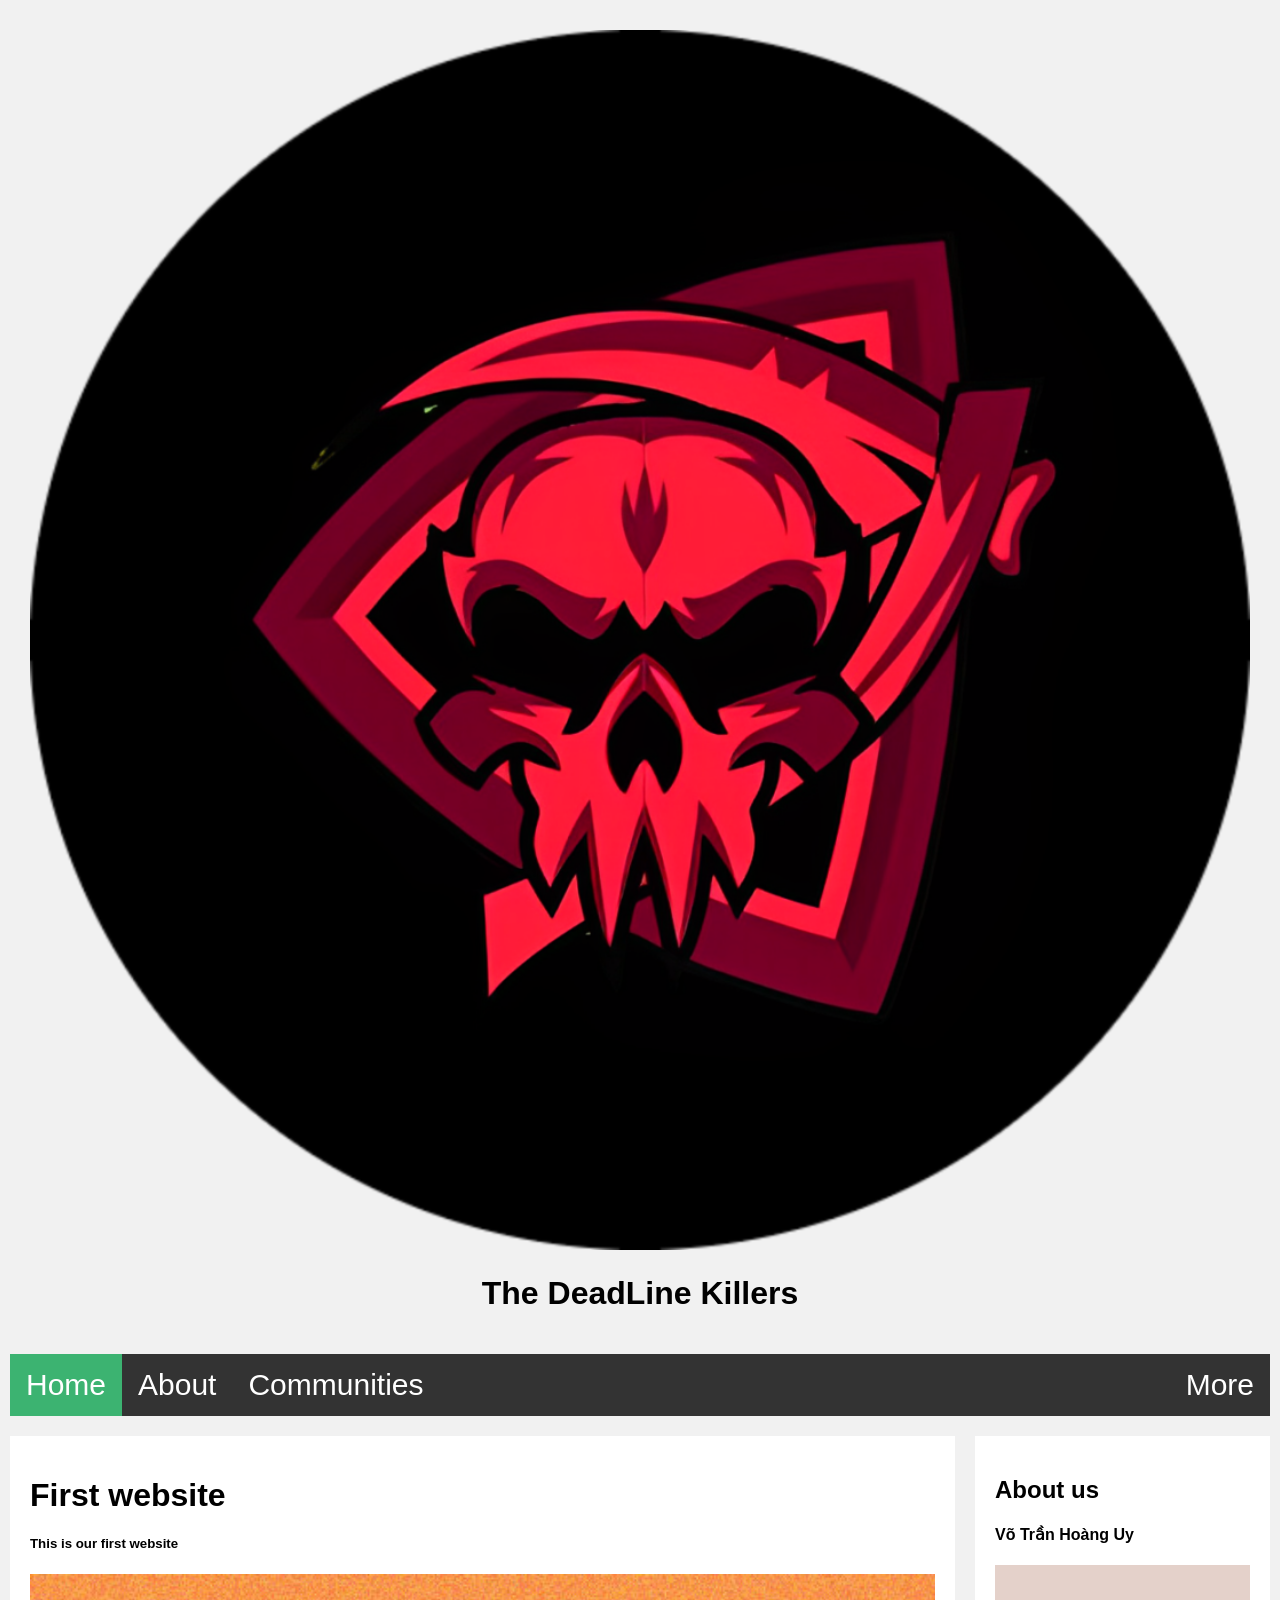
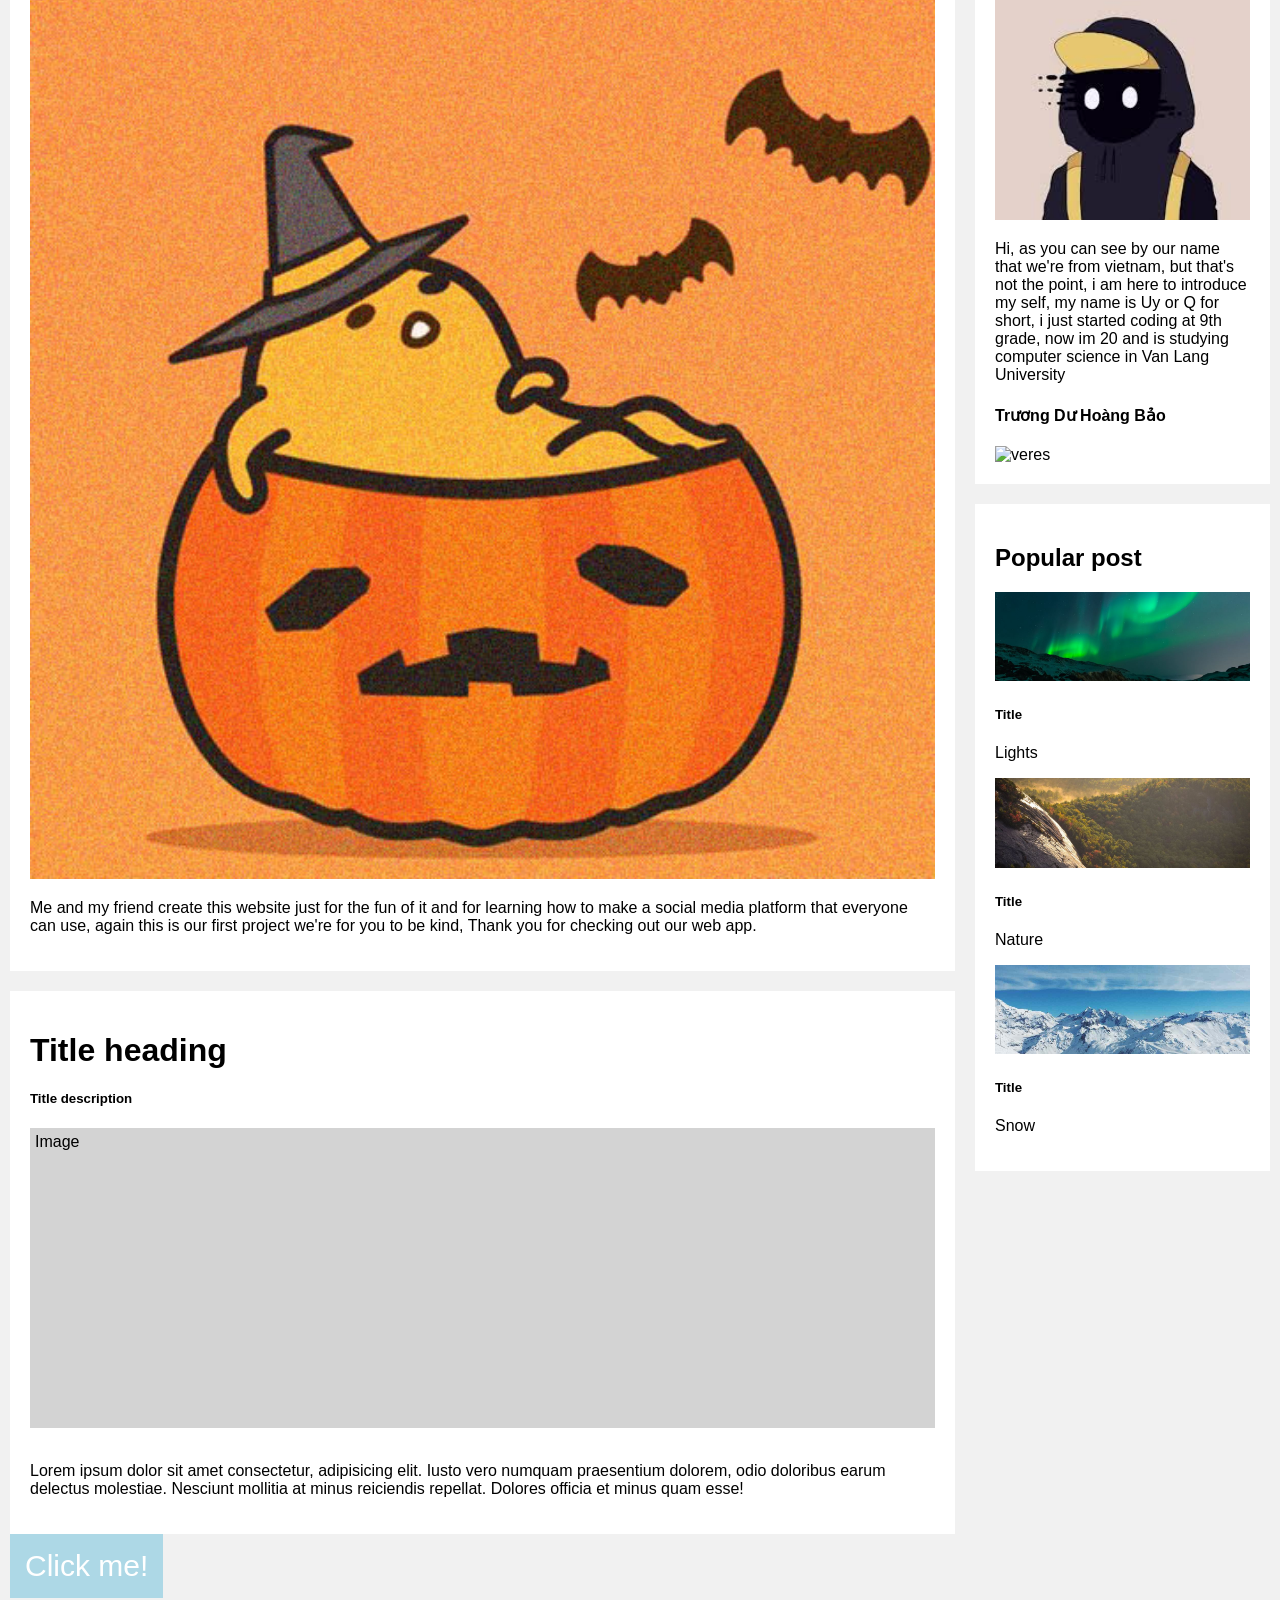
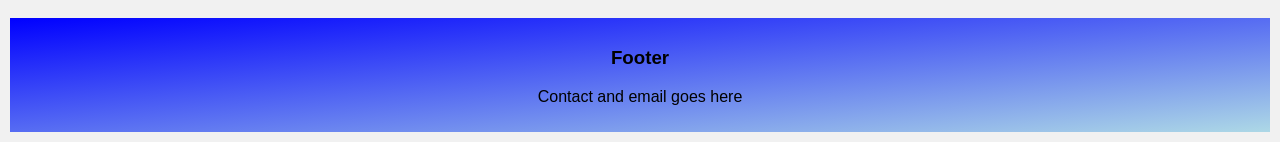
==== index.html @ 059c2427 "Update index.html" ====
<!DOCTYPE html>
<html lang="en">
  <head>
    <meta charset="UTF-8" />
    <meta name="viewport" content="width=device-width, initial-scale=1.0" />
    <title>Document</title>
    <link rel="icon" href="image/skull-hd.png" type="image/x-icon" />
    <link rel="stylesheet" href="style.css" />
  </head>
  <body>
    <script src="script.js"></script>
    <!--Header-->
    <div class="header">
      <img src="image/skull-hd.png" alt="" class="logo" />
      <h1 class="head-p">The DeadLine Killers</h1>
    </div>
    <div class="rick" id="roll">
      <video controls autoplay muted width="100%">
        <source
          src="video/x2mate.com-Rick Astley - Never Gonna Give You Up (Official Music Video).mp4"
          type="video/mp4"
        />
      </video>
    </div>

    <!--Navbar-->
    <ul>
      <li class="active"><a href="#">Home</a></li>
      <li><a href="about.html">About</a></li>
      <li href="#" class="right">More</li>
      <li class="dropdown">
        <a href="javascript:void(0)" class="dropbtn">Communities</a>
        <div class="drop-content">
          <a href="#">Group 1</a>
          <a href="#">Group 2</a>
          <a href="#">Group 3</a>
        </div>
      </li>
    </ul>
    <div class="row">
      <div class="column-main">
        <div class="card">
          <h1>First website</h1>
          <h5>This is our first website</h5>
          <img src="image/halloween-sanrio-pfp-4.jpg" alt="halloween" />
          <br />
          <p>
            Me and my friend create this website just for the fun of it and for
            learning how to make a social media platform that everyone can use,
            again this is our first project we're for you to be kind, Thank you
            for checking out our web app.
          </p>
        </div>
        <div class="card">
          <h1>Title heading</h1>
          <h5>Title description</h5>
          <div class="fakeimg" style="height: 300px">Image</div>
          <br />
          <p>
            Lorem ipsum dolor sit amet consectetur, adipisicing elit. Iusto vero
            numquam praesentium dolorem, odio doloribus earum delectus
            molestiae. Nesciunt mollitia at minus reiciendis repellat. Dolores
            officia et minus quam esse!
          </p>
        </div>
      </div>
      <div class="column">
        <div class="card">
          <h2>About us</h2>
          <h4>Võ Trần Hoàng Uy</h4>
          <img src="image/hat.jpg" alt="hat" />
          <br />
          <p>
            Hi, as you can see by our name that we're from vietnam, but that's
            not the point, i am here to introduce my self, my name is Uy or Q
            for short, i just started coding at 9th grade, now im 20 and is
            studying computer science in Van Lang University
          </p>
          <h4>Trương Dư Hoàng Bảo</h4>
          <img src="image/veres.jpg" alt="veres" />
        </div>
        <div class="card">
          <h2>Popular post</h2>
          <img src="image/img_lights_wide.jpg" alt="lights" /><br />
          <h5>Title</h5>
          <p>Lights</p>
          <img src="image/img_nature_wide.jpg" alt="nature" /><br />
          <h5>Title</h5>
          <p>Nature</p>
          <img src="image/img_snow_wide.jpg" alt="snow" /><br />
          <h5>Title</h5>
          <p>Snow</p>
        </div>
      </div>
    </div>
    <button onclick="myFunction()">Click me!</button>
    <div class="footer">
      <h3>Footer</h3>
      <p>Contact and email goes here</p>
    </div>
  </body>
</html>
---- style.css ----
*{
  box-sizing: border-box;
}
.header{
  background-color: #f1f1f1;
  text-align: center;
  padding: 20px;
}
body{
  font-family: Arial, sans-serif;
  margin: 0;
  padding: 10px;
  background-color: #f1f1f1;
}
ul{
  margin: 0;
  padding: 0;
  list-style-type: none;
  background-color: #333;
  width: 100% ;
  overflow: hidden;
}
li{
  float: left;
}
li:hover{
  transition: 0.5s;
  background-color: lightgray;
}
.active{
  background-color: mediumseagreen;
}
.active:hover{
  transition: 0.5s;
  background-color: mediumaquamarine;
}
li a{
  text-decoration: none;
  color: white;
  font-size: 30px;
  padding: 14px 16px;
}
li a, .dropbtn {
  display: inline-block;
  color: white;
  text-align: center;
  padding: 14px 16px;
  text-decoration: none;
}
li.dropdown{
  display: inline-block;
}
.drop-content{
  display: none;
  position: absolute;
  background-color: #f9f9f9;
  min-width: 200px;
  box-shadow: 1px 8px 16px 0px rgba(0,0,0,0.2);
  z-index: 1;
}
.dropdown:hover .drop-content{
  display: block;
}
.drop-content a{
  color: black;
  padding: 12px 16px;
  text-align: left;
  text-decoration: none;
  display: block;
}
.drop-content a:hover{
  background-color: lightgray;
}
.right{
  float: right;
  text-decoration: none;
  color: white;
  font-size: 30px;
  padding: 14px 16px;
}
.column-main{
  float: left;
  width: 75%;
}
.column{
  float: right;
  width: 25%;
  padding-left: 20px;
  background-color: #f1f1f1;
}
.row::after{
  content: "";
  display: table;
  clear: both;
}
.card{
  background-color: white;
  padding: 20px;
  margin-top: 20px;
}
.fakeimg{
 background-color: lightgray;
 padding: 5px;
 overflow: hidden;
}
@media screen and (max-width:800px) {
  .column-main, .column {
    width: 100%;
    padding: 0;
  }
}
.footer{
  text-align: center;
  background-image: linear-gradient(to bottom right, blue, lightblue);
  padding: 10px;
  margin-top: 20px;
}
img{
  width: 100%;
  height: auto;
}
.rick{
  display: none;
  z-index: 3;
}
.show{
  display: block;
}
button{
  color:  white;
  padding: 15px;
  font-size: 30px;
  border: none;
  background-color: lightblue;
  cursor: default;
}
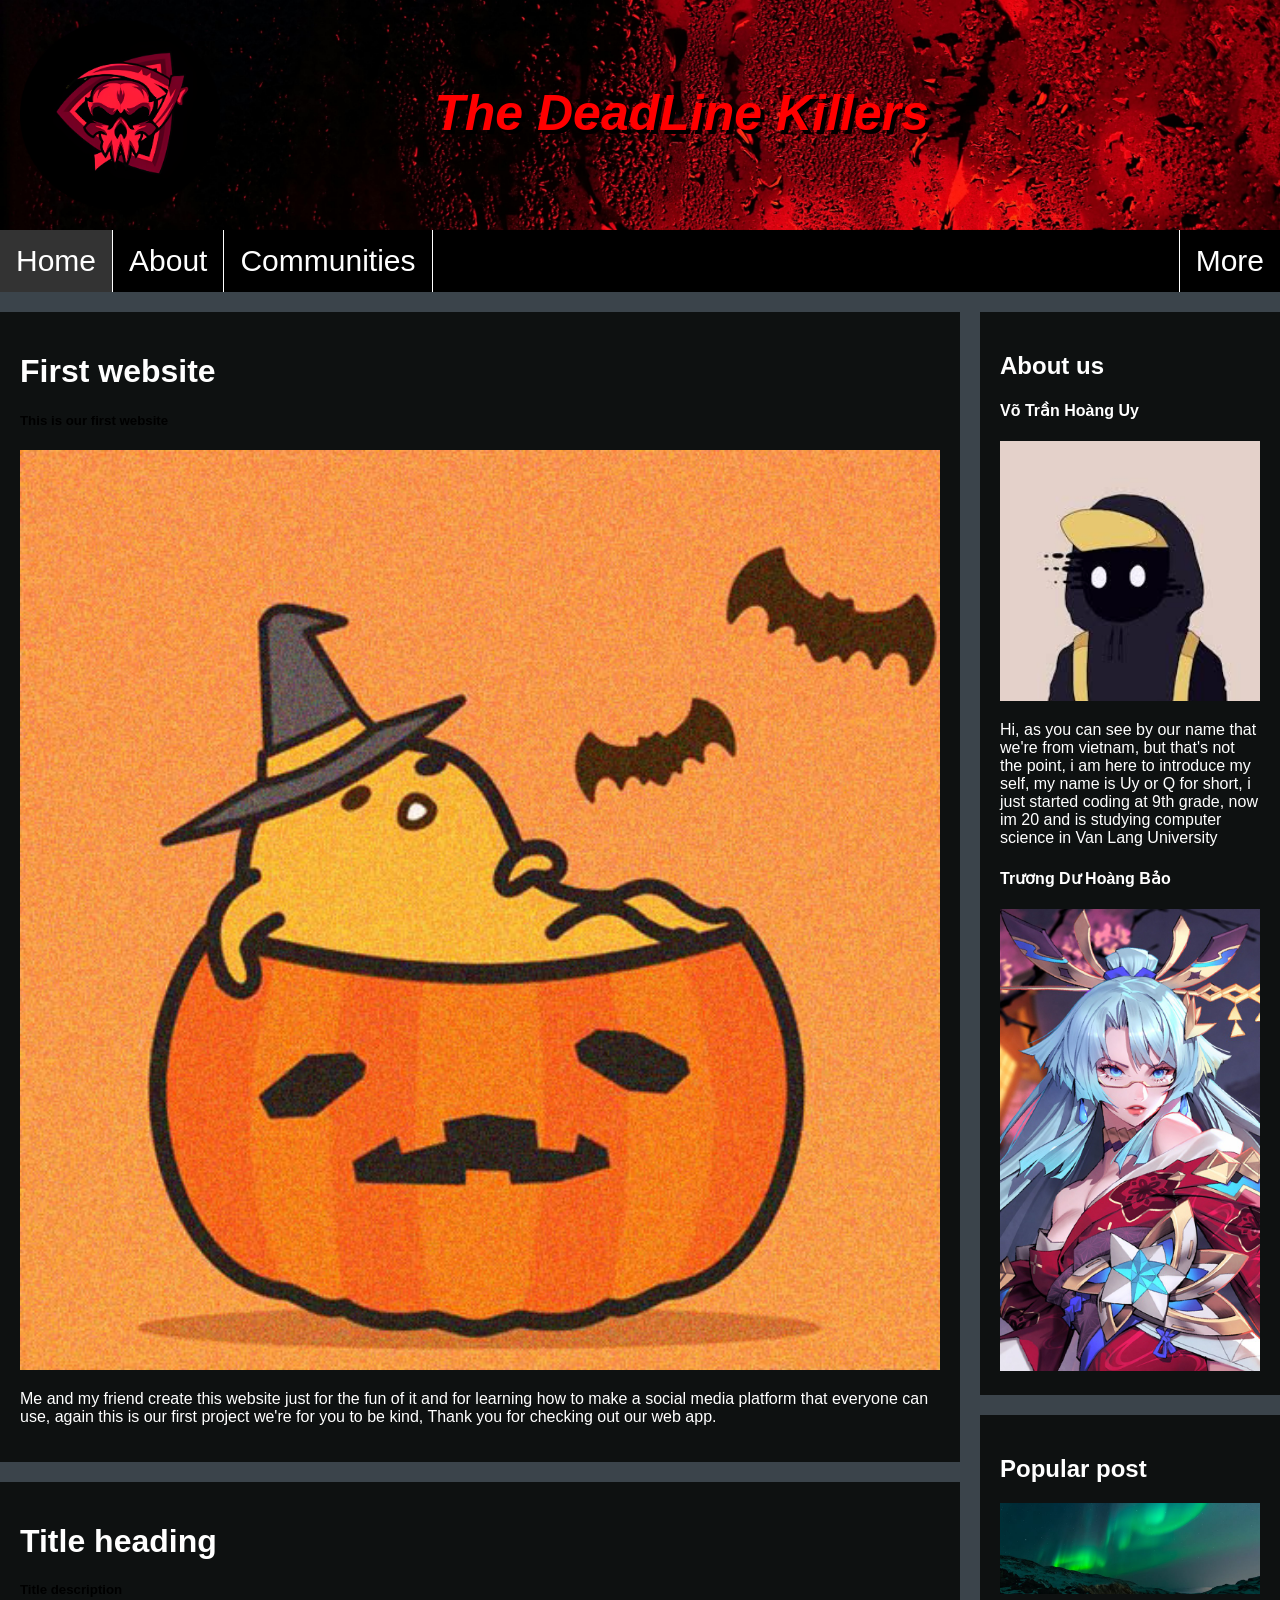
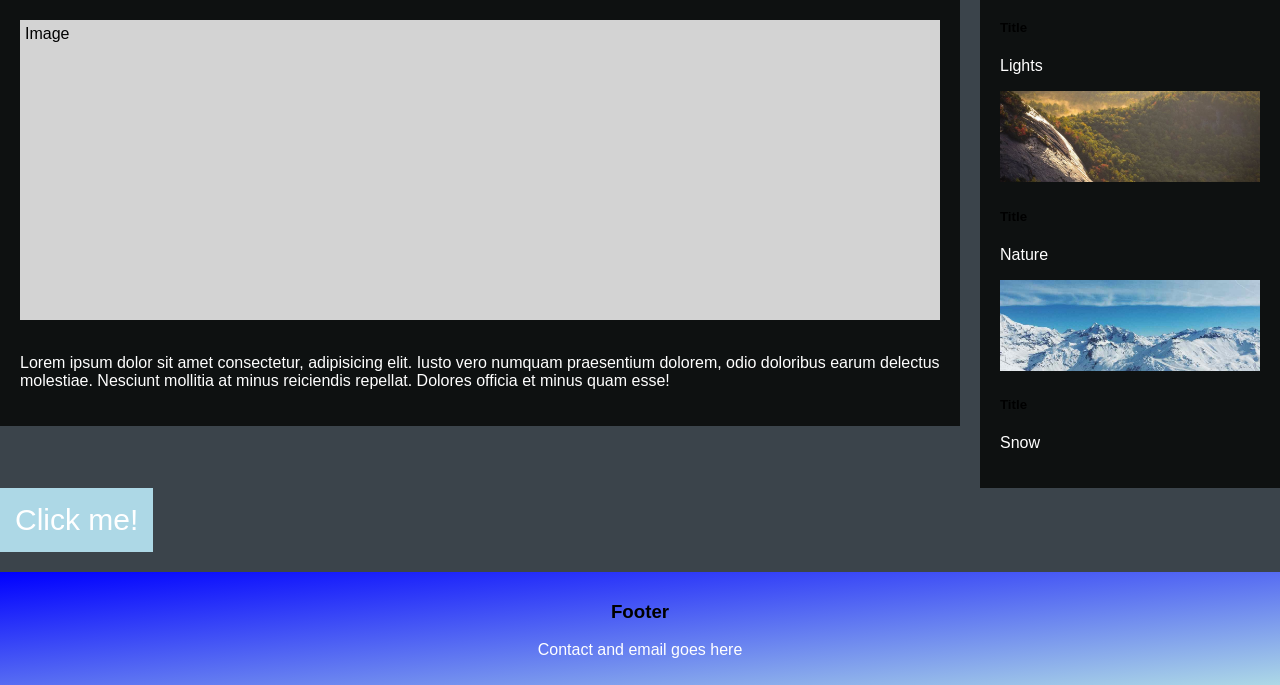
==== commit b4e4b5db: "Update index.html" ====
--- a/index.html
+++ b/index.html
@@ -3,7 +3,7 @@
   <head>
     <meta charset="UTF-8" />
     <meta name="viewport" content="width=device-width, initial-scale=1.0" />
-    <title>Document</title>
+    <title>The DeadLine Killers</title>
     <link rel="icon" href="image/skull-hd.png" type="image/x-icon" />
     <link rel="stylesheet" href="style.css" />
   </head>
--- a/style.css
+++ b/style.css
@@ -2,37 +2,59 @@
   box-sizing: border-box;
 }
 .header{
-  background-color: #f1f1f1;
+  background-image: url(image/pexels-łukasz-martenka-3207527.jpg);
+  background-size: cover;
   text-align: center;
   padding: 20px;
+  overflow: hidden;
+}
+.logo{
+  float: left;
+  height: 190px;
+  width: 200px;
+  margin: auto;
+}
+.head-p{
+  display: inline-block;
+  font-size: 50px;
+  color: red;
+  font-style: italic;
+  margin-top: 64px;
+  margin-right: 117px;
+  text-shadow: 4px 4px black;
 }
 body{
   font-family: Arial, sans-serif;
   margin: 0;
-  padding: 10px;
-  background-color: #f1f1f1;
+  padding: auto;
+  background-color: #3b444b;
+  z-index: 0;
 }
 ul{
   margin: 0;
   padding: 0;
   list-style-type: none;
-  background-color: #333;
+  background-color: black;
   width: 100% ;
   overflow: hidden;
 }
 li{
   float: left;
+  border: 1px solid white;
+  border-top: none;
+  border-left: none;
+  border-bottom: none;
 }
 li:hover{
   transition: 0.5s;
-  background-color: lightgray;
+  background-color: red;
 }
 .active{
-  background-color: mediumseagreen;
+  background-color:  #333;
 }
 .active:hover{
   transition: 0.5s;
-  background-color: mediumaquamarine;
+  background-color:#ff0000;
 }
 li a{
   text-decoration: none;
@@ -60,6 +82,7 @@
 }
 .dropdown:hover .drop-content{
   display: block;
+  transform: translateY(0);
 }
 .drop-content a{
   color: black;
@@ -77,6 +100,8 @@
   color: white;
   font-size: 30px;
   padding: 14px 16px;
+  border-right: none;
+  border-left: 1px solid white;
 }
 .column-main{
   float: left;
@@ -86,7 +111,7 @@
   float: right;
   width: 25%;
   padding-left: 20px;
-  background-color: #f1f1f1;
+  background-color: #3B444B;
 }
 .row::after{
   content: "";
@@ -97,6 +122,7 @@
   background-color: white;
   padding: 20px;
   margin-top: 20px;
+  background-color: #0E1111;
 }
 .fakeimg{
  background-color: lightgray;
@@ -133,4 +159,16 @@
   border: none;
   background-color: lightblue;
   cursor: default;
-}+}
+p{
+  color: white;
+}
+h1{
+  color: white;
+}
+h4{
+  color: white;
+}
+h2{
+  color: white;
+}
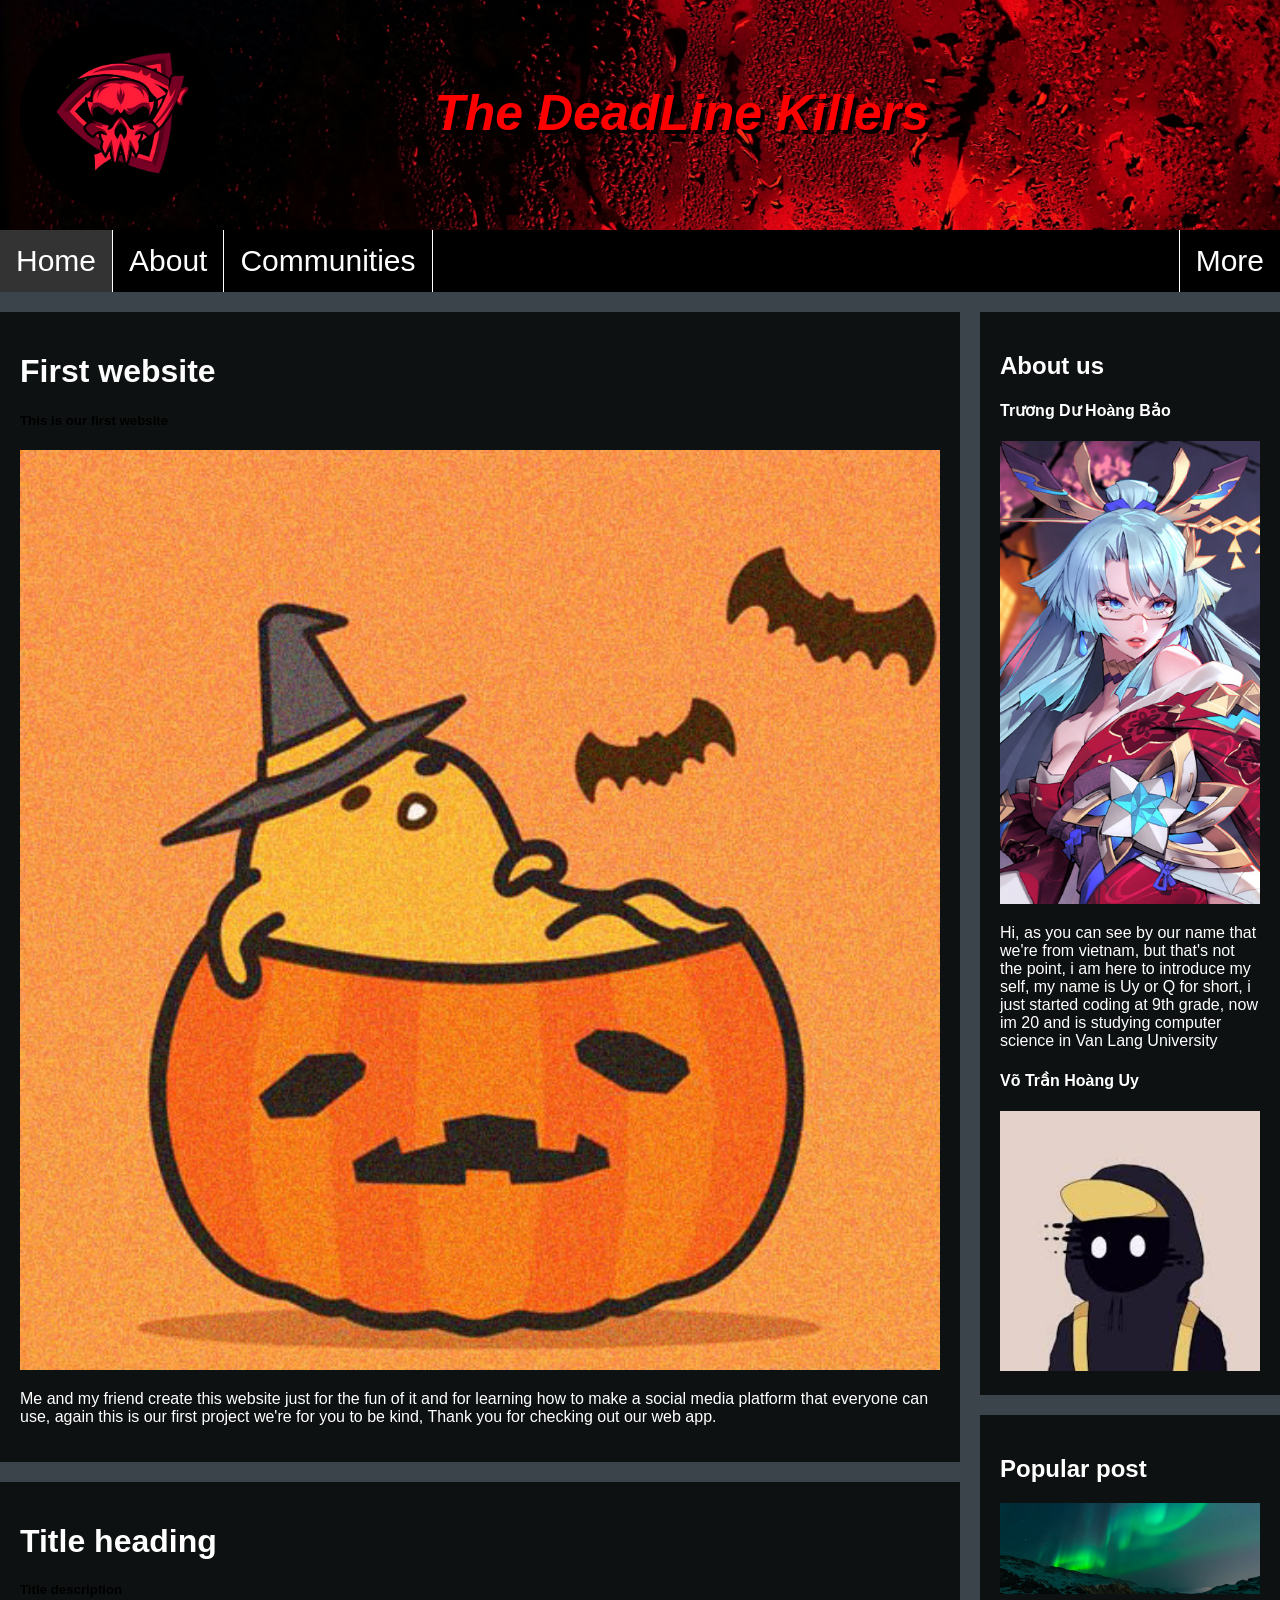
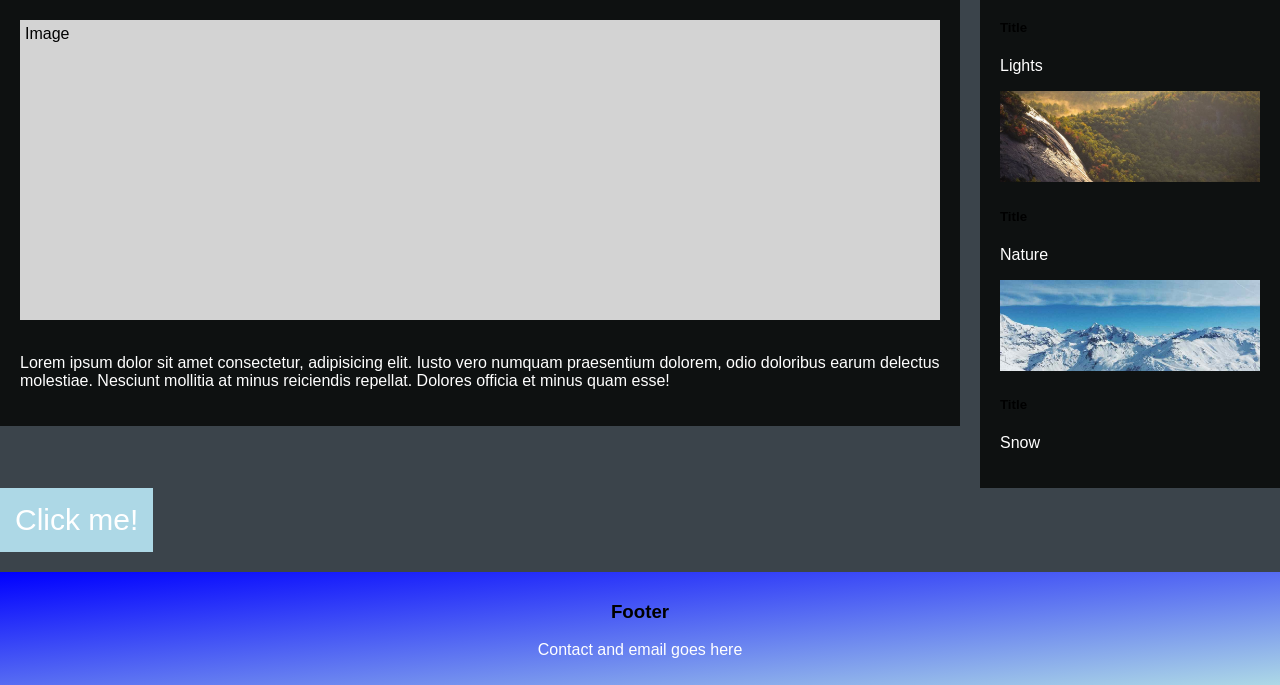
==== commit b6f77f00: "Change index.html" ====
--- a/index.html
+++ b/index.html
@@ -67,8 +67,8 @@
       <div class="column">
         <div class="card">
           <h2>About us</h2>
-          <h4>Võ Trần Hoàng Uy</h4>
-          <img src="image/hat.jpg" alt="hat" />
+          <h4>Trương Dư Hoàng Bảo </h4>
+          <img src="image/veres.jpg" alt="veres" />
           <br />
           <p>
             Hi, as you can see by our name that we're from vietnam, but that's
@@ -76,8 +76,8 @@
             for short, i just started coding at 9th grade, now im 20 and is
             studying computer science in Van Lang University
           </p>
-          <h4>Trương Dư Hoàng Bảo</h4>
-          <img src="image/veres.jpg" alt="veres" />
+          <h4>Võ Trần Hoàng Uy</h4>
+          <img src="image/hat.jpg" alt="hat" />
         </div>
         <div class="card">
           <h2>Popular post</h2>
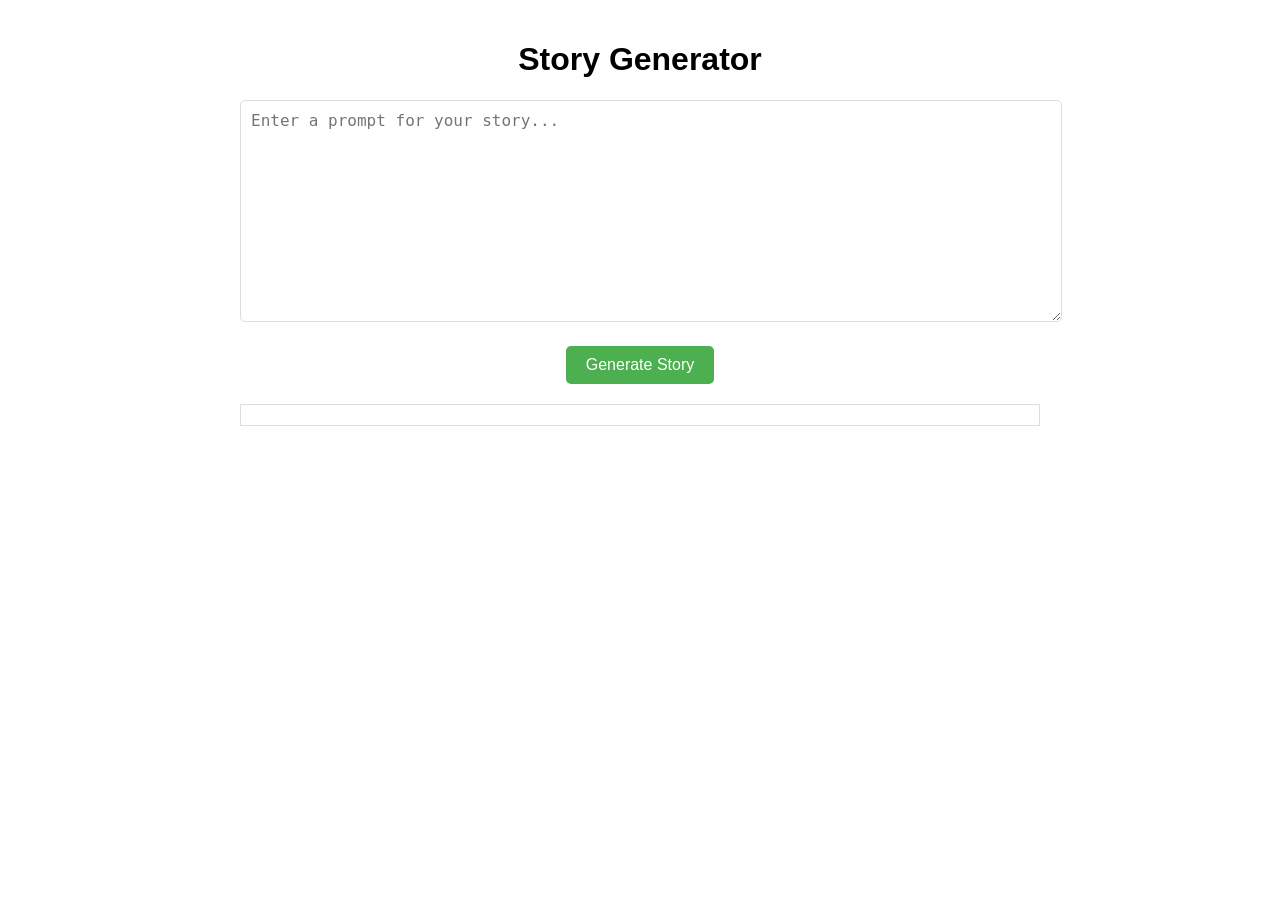
==== commit b9935507: "Update index.html" ====
--- a/index.html
+++ b/index.html
@@ -1,102 +1,86 @@
 <!DOCTYPE html>
-<html lang="en">
+<html>
   <head>
-    <meta charset="UTF-8" />
-    <meta name="viewport" content="width=device-width, initial-scale=1.0" />
-    <title>The DeadLine Killers</title>
-    <link rel="icon" href="image/skull-hd.png" type="image/x-icon" />
-    <link rel="stylesheet" href="style.css" />
+    <style>
+      /* Add some basic styling */
+      body {
+        font-family: Arial, sans-serif;
+        max-width: 800px;
+        margin: 0 auto;
+        padding: 20px;
+      }
+
+      h1 {
+        text-align: center;
+      }
+
+      textarea {
+        width: 100%;
+        height: 200px;
+        margin-bottom: 20px;
+        border: 1px solid #ddd;
+        border-radius: 5px;
+        padding: 10px;
+        font-size: 16px;
+      }
+
+      button {
+        display: block;
+        margin: 0 auto;
+        padding: 10px 20px;
+        background-color: #4caf50;
+        color: white;
+        border: none;
+        border-radius: 5px;
+        cursor: pointer;
+        font-size: 16px;
+      }
+
+      #result {
+        border: 1px solid #ddd;
+        padding: 10px;
+        margin-top: 20px;
+        white-space: pre-wrap;
+      }
+    </style>
   </head>
   <body>
-    <script src="script.js"></script>
-    <!--Header-->
-    <div class="header">
-      <img src="image/skull-hd.png" alt="" class="logo" />
-      <h1 class="head-p">The DeadLine Killers</h1>
-    </div>
-    <div class="rick" id="roll">
-      <video controls autoplay muted width="100%">
-        <source
-          src="video/x2mate.com-Rick Astley - Never Gonna Give You Up (Official Music Video).mp4"
-          type="video/mp4"
-        />
-      </video>
-    </div>
+    <h1>Story Generator</h1>
+    <textarea
+      id="prompt"
+      placeholder="Enter a prompt for your story..."
+    ></textarea>
+    <button id="generate">Generate Story</button>
+    <div id="result"></div>
 
-    <!--Navbar-->
-    <ul>
-      <li class="active"><a href="#">Home</a></li>
-      <li><a href="about.html">About</a></li>
-      <li href="#" class="right">More</li>
-      <li class="dropdown">
-        <a href="javascript:void(0)" class="dropbtn">Communities</a>
-        <div class="drop-content">
-          <a href="#">Group 1</a>
-          <a href="#">Group 2</a>
-          <a href="#">Group 3</a>
-        </div>
-      </li>
-    </ul>
-    <div class="row">
-      <div class="column-main">
-        <div class="card">
-          <h1>First website</h1>
-          <h5>This is our first website</h5>
-          <img src="image/halloween-sanrio-pfp-4.jpg" alt="halloween" />
-          <br />
-          <p>
-            Me and my friend create this website just for the fun of it and for
-            learning how to make a social media platform that everyone can use,
-            again this is our first project we're for you to be kind, Thank you
-            for checking out our web app.
-          </p>
-        </div>
-        <div class="card">
-          <h1>Title heading</h1>
-          <h5>Title description</h5>
-          <div class="fakeimg" style="height: 300px">Image</div>
-          <br />
-          <p>
-            Lorem ipsum dolor sit amet consectetur, adipisicing elit. Iusto vero
-            numquam praesentium dolorem, odio doloribus earum delectus
-            molestiae. Nesciunt mollitia at minus reiciendis repellat. Dolores
-            officia et minus quam esse!
-          </p>
-        </div>
-      </div>
-      <div class="column">
-        <div class="card">
-          <h2>About us</h2>
-          <h4>Trương Dư Hoàng Bảo </h4>
-          <img src="image/veres.jpg" alt="veres" />
-          <br />
-          <p>
-            Hi, as you can see by our name that we're from vietnam, but that's
-            not the point, i am here to introduce my self, my name is Uy or Q
-            for short, i just started coding at 9th grade, now im 20 and is
-            studying computer science in Van Lang University
-          </p>
-          <h4>Võ Trần Hoàng Uy</h4>
-          <img src="image/hat.jpg" alt="hat" />
-        </div>
-        <div class="card">
-          <h2>Popular post</h2>
-          <img src="image/img_lights_wide.jpg" alt="lights" /><br />
-          <h5>Title</h5>
-          <p>Lights</p>
-          <img src="image/img_nature_wide.jpg" alt="nature" /><br />
-          <h5>Title</h5>
-          <p>Nature</p>
-          <img src="image/img_snow_wide.jpg" alt="snow" /><br />
-          <h5>Title</h5>
-          <p>Snow</p>
-        </div>
-      </div>
-    </div>
-    <button onclick="myFunction()">Click me!</button>
-    <div class="footer">
-      <h3>Footer</h3>
-      <p>Contact and email goes here</p>
-    </div>
+    <!-- Include the provided code -->
+    <script type="importmap">
+      {
+        "imports": {
+          "@google/generative-ai": "https://esm.run/@google/generative-ai"
+        }
+      }
+    </script>
+    <script type="module">
+      import { GoogleGenerativeAI } from "@google/generative-ai";
+
+      const API_KEY = "AIzaSyCY-WmOV9aC7HfiRlNkLerOuk13mhZcMQs";
+      const genAI = new GoogleGenerativeAI(API_KEY);
+
+      // Add a click event listener to the generate button
+      document.getElementById("generate").addEventListener("click", () => {
+        const prompt = document.getElementById("prompt").value;
+        const model = genAI.getGenerativeModel({ model: "gemini-pro" });
+
+        async function run() {
+          const result = await model.generateContent(prompt);
+          const response = await result.response;
+          const text = response.text();
+          document.getElementById("result").innerText = text;
+        }
+
+        run();
+      });
+    </script>
   </body>
 </html>
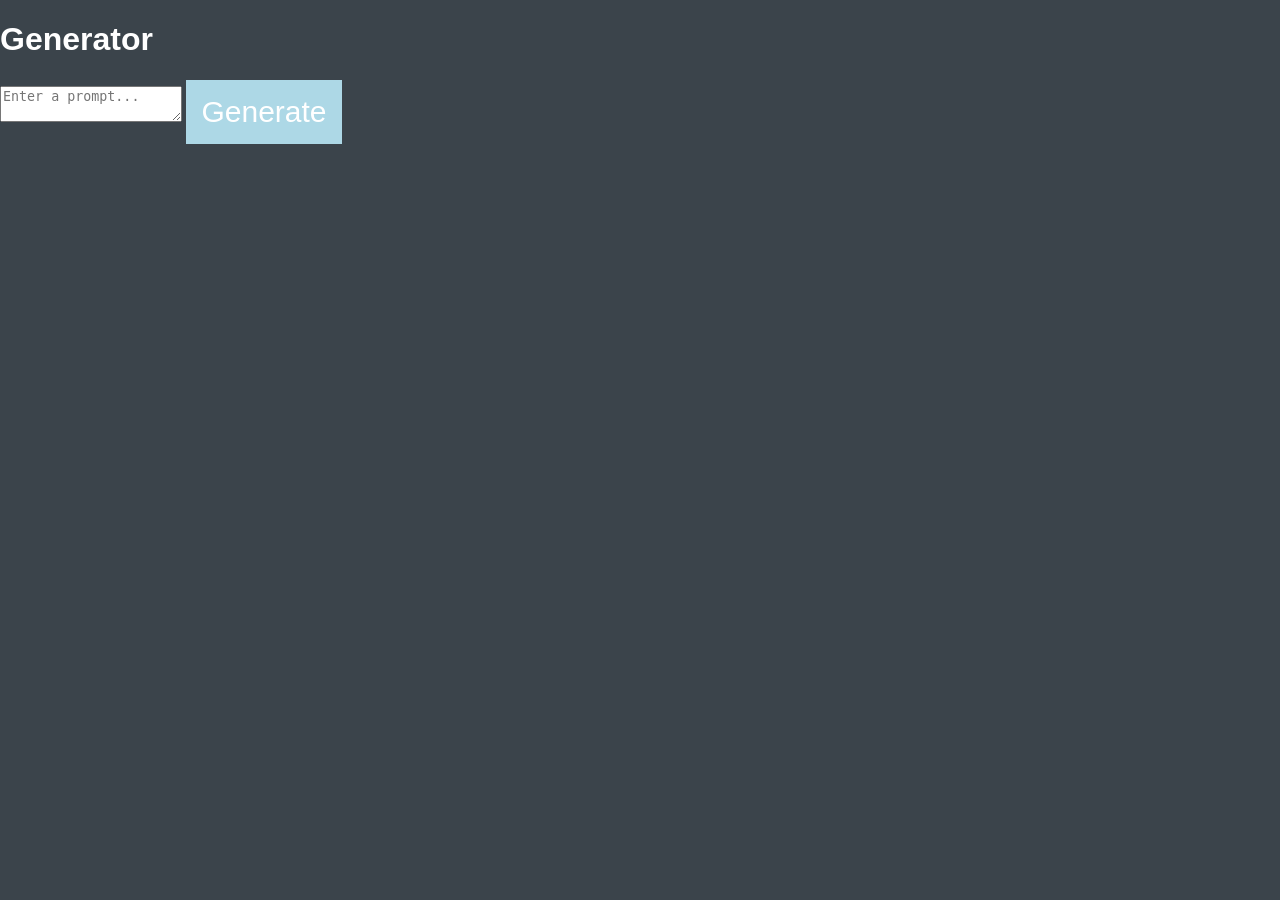
==== commit 67ba5eb3: "Update index.html" ====
--- a/index.html
+++ b/index.html
@@ -1,86 +1,50 @@
 <!DOCTYPE html>
-<html>
+<html lang="vn">
   <head>
-    <style>
-      /* Add some basic styling */
-      body {
-        font-family: Arial, sans-serif;
-        max-width: 800px;
-        margin: 0 auto;
-        padding: 20px;
-      }
-
-      h1 {
-        text-align: center;
-      }
-
-      textarea {
-        width: 100%;
-        height: 200px;
-        margin-bottom: 20px;
-        border: 1px solid #ddd;
-        border-radius: 5px;
-        padding: 10px;
-        font-size: 16px;
-      }
-
-      button {
-        display: block;
-        margin: 0 auto;
-        padding: 10px 20px;
-        background-color: #4caf50;
-        color: white;
-        border: none;
-        border-radius: 5px;
-        cursor: pointer;
-        font-size: 16px;
-      }
-
-      #result {
-        border: 1px solid #ddd;
-        padding: 10px;
-        margin-top: 20px;
-        white-space: pre-wrap;
-      }
-    </style>
+    <meta charset="UTF-8" />
+    <meta name="viewport" content="width=device-width, initial-scale=1.0" />
+    <link rel="stylesheet" href="style.css" />
+    <title>Document</title>
   </head>
   <body>
-    <h1>Story Generator</h1>
-    <textarea
-      id="prompt"
-      placeholder="Enter a prompt for your story..."
-    ></textarea>
-    <button id="generate">Generate Story</button>
-    <div id="result"></div>
+    <body>
+      <h1>Generator</h1>
+      <textarea id="prompt" placeholder="Enter a prompt..."></textarea>
+      <button id="generate">Generate</button>
+      <div id="result"></div>
 
-    <!-- Include the provided code -->
-    <script type="importmap">
-      {
-        "imports": {
-          "@google/generative-ai": "https://esm.run/@google/generative-ai"
+      <!-- Include the provided code -->
+      <script type="importmap">
+        {
+          "imports": {
+            "@google/generative-ai": "https://esm.run/@google/generative-ai"
+          }
         }
-      }
-    </script>
-    <script type="module">
-      import { GoogleGenerativeAI } from "@google/generative-ai";
+      </script>
+      <script type="module">
+        import { GoogleGenerativeAI } from "@google/generative-ai";
 
-      const API_KEY = "AIzaSyCY-WmOV9aC7HfiRlNkLerOuk13mhZcMQs";
-      const genAI = new GoogleGenerativeAI(API_KEY);
+        const API_KEY = "AIzaSyCY-WmOV9aC7HfiRlNkLerOuk13mhZcMQs";
+        const genAI = new GoogleGenerativeAI(API_KEY);
 
-      // Add a click event listener to the generate button
-      document.getElementById("generate").addEventListener("click", () => {
-        const prompt = document.getElementById("prompt").value;
-        const model = genAI.getGenerativeModel({ model: "gemini-pro" });
+        // Add a click event listener to the generate button
+        document.getElementById("generate").addEventListener("click", () => {
+          const prompt = document.getElementById("prompt").value;
+          const model = genAI.getGenerativeModel({
+            model: "gemini-pro",
+            max_tokens: 25,
+          });
 
-        async function run() {
-          const result = await model.generateContent(prompt);
-          const response = await result.response;
-          const text = response.text();
-          document.getElementById("result").innerText = text;
-        }
+          async function run() {
+            const result = await model.generateContent(prompt);
+            const response = await result.response;
+            const text = response.text();
+            document.getElementById("result").innerText = text;
+          }
 
-        run();
-      });
-    </script>
+          run();
+        });
+      </script>
+    </body>
   </body>
 </html>
--- a/style.css
+++ b/style.css
@@ -0,0 +1,174 @@
+*{
+  box-sizing: border-box;
+}
+.header{
+  background-image: url(image/pexels-łukasz-martenka-3207527.jpg);
+  background-size: cover;
+  text-align: center;
+  padding: 20px;
+  overflow: hidden;
+}
+.logo{
+  float: left;
+  height: 190px;
+  width: 200px;
+  margin: auto;
+}
+.head-p{
+  display: inline-block;
+  font-size: 50px;
+  color: red;
+  font-style: italic;
+  margin-top: 64px;
+  margin-right: 117px;
+  text-shadow: 4px 4px black;
+}
+body{
+  font-family: Arial, sans-serif;
+  margin: 0;
+  padding: auto;
+  background-color: #3b444b;
+  z-index: 0;
+}
+ul{
+  margin: 0;
+  padding: 0;
+  list-style-type: none;
+  background-color: black;
+  width: 100% ;
+  overflow: hidden;
+}
+li{
+  float: left;
+  border: 1px solid white;
+  border-top: none;
+  border-left: none;
+  border-bottom: none;
+}
+li:hover{
+  transition: 0.5s;
+  background-color: red;
+}
+.active{
+  background-color:  #333;
+}
+.active:hover{
+  transition: 0.5s;
+  background-color:#ff0000;
+}
+li a{
+  text-decoration: none;
+  color: white;
+  font-size: 30px;
+  padding: 14px 16px;
+}
+li a, .dropbtn {
+  display: inline-block;
+  color: white;
+  text-align: center;
+  padding: 14px 16px;
+  text-decoration: none;
+}
+li.dropdown{
+  display: inline-block;
+}
+.drop-content{
+  display: none;
+  position: absolute;
+  background-color: #f9f9f9;
+  min-width: 200px;
+  box-shadow: 1px 8px 16px 0px rgba(0,0,0,0.2);
+  z-index: 1;
+}
+.dropdown:hover .drop-content{
+  display: block;
+  transform: translateY(0);
+}
+.drop-content a{
+  color: black;
+  padding: 12px 16px;
+  text-align: left;
+  text-decoration: none;
+  display: block;
+}
+.drop-content a:hover{
+  background-color: lightgray;
+}
+.right{
+  float: right;
+  text-decoration: none;
+  color: white;
+  font-size: 30px;
+  padding: 14px 16px;
+  border-right: none;
+  border-left: 1px solid white;
+}
+.column-main{
+  float: left;
+  width: 75%;
+}
+.column{
+  float: right;
+  width: 25%;
+  padding-left: 20px;
+  background-color: #3B444B;
+}
+.row::after{
+  content: "";
+  display: table;
+  clear: both;
+}
+.card{
+  background-color: white;
+  padding: 20px;
+  margin-top: 20px;
+  background-color: #0E1111;
+}
+.fakeimg{
+ background-color: lightgray;
+ padding: 5px;
+ overflow: hidden;
+}
+@media screen and (max-width:800px) {
+  .column-main, .column {
+    width: 100%;
+    padding: 0;
+  }
+}
+.footer{
+  text-align: center;
+  background-image: linear-gradient(to bottom right, blue, lightblue);
+  padding: 10px;
+  margin-top: 20px;
+}
+img{
+  width: 100%;
+  height: auto;
+}
+.rick{
+  display: none;
+  z-index: 3;
+}
+.show{
+  display: block;
+}
+button{
+  color:  white;
+  padding: 15px;
+  font-size: 30px;
+  border: none;
+  background-color: lightblue;
+  cursor: default;
+}
+p{
+  color: white;
+}
+h1{
+  color: white;
+}
+h4{
+  color: white;
+}
+h2{
+  color: white;
+}
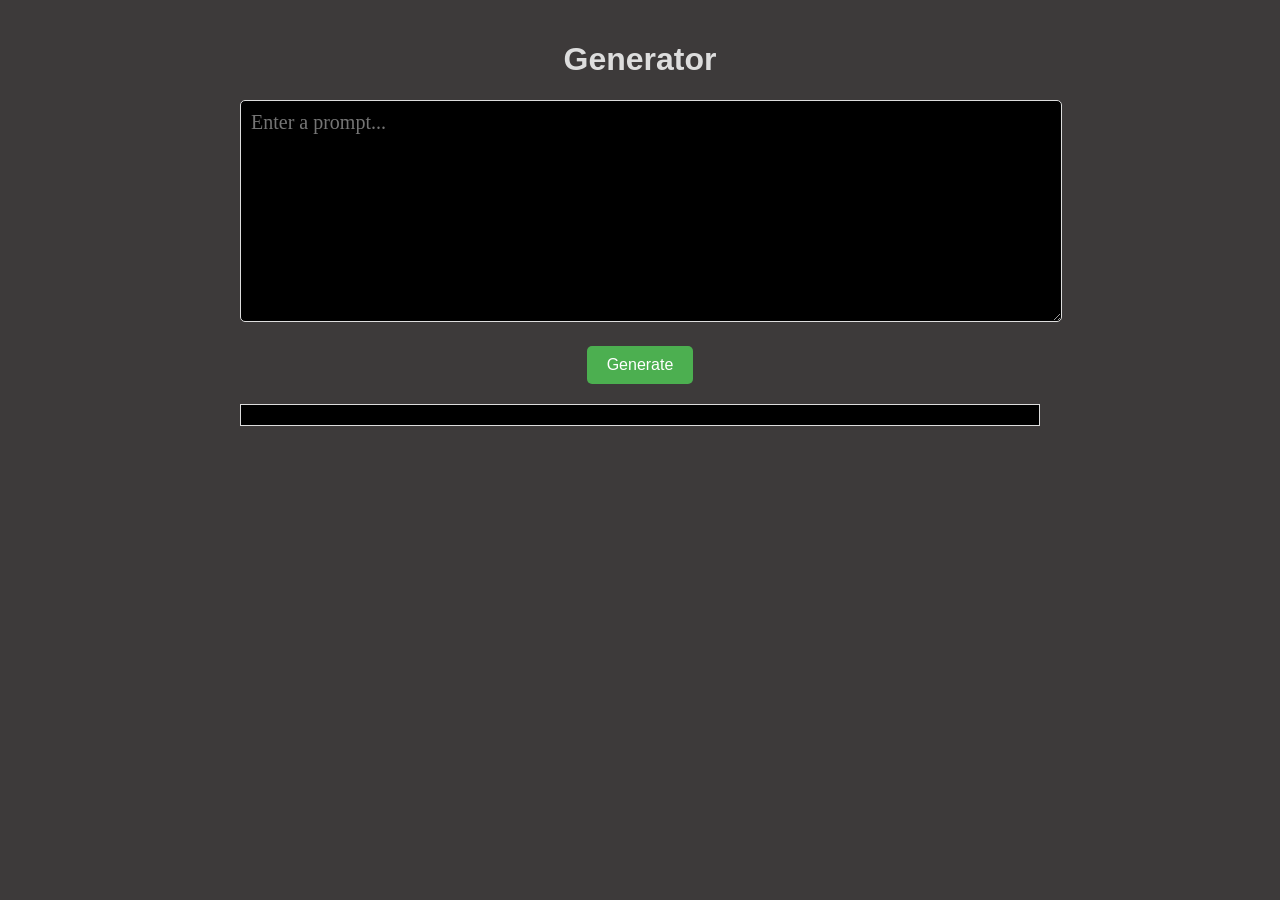
==== commit b5289f1e: "Update index.html" ====
--- a/index.html
+++ b/index.html
@@ -4,47 +4,50 @@
     <meta charset="UTF-8" />
     <meta name="viewport" content="width=device-width, initial-scale=1.0" />
     <link rel="stylesheet" href="style.css" />
+    <link
+      rel="icon"
+      type="image/x-icon"
+      href="/images/z5323342546980_1301d43eff00eafc9d9a31102b9c7a23.jpg"
+    />
     <title>Document</title>
   </head>
   <body>
-    <body>
-      <h1>Generator</h1>
-      <textarea id="prompt" placeholder="Enter a prompt..."></textarea>
-      <button id="generate">Generate</button>
-      <div id="result"></div>
+    <h1>Generator</h1>
+    <textarea id="prompt" placeholder="Enter a prompt..."></textarea>
+    <button id="generate">Generate</button>
+    <div id="result"></div>
 
-      <!-- Include the provided code -->
-      <script type="importmap">
-        {
-          "imports": {
-            "@google/generative-ai": "https://esm.run/@google/generative-ai"
-          }
+    <!-- Include the provided code -->
+    <script type="importmap">
+      {
+        "imports": {
+          "@google/generative-ai": "https://esm.run/@google/generative-ai"
         }
-      </script>
-      <script type="module">
-        import { GoogleGenerativeAI } from "@google/generative-ai";
+      }
+    </script>
+    <script type="module">
+      import { GoogleGenerativeAI } from "@google/generative-ai";
 
-        const API_KEY = "AIzaSyCY-WmOV9aC7HfiRlNkLerOuk13mhZcMQs";
-        const genAI = new GoogleGenerativeAI(API_KEY);
+      const API_KEY = "AIzaSyCY-WmOV9aC7HfiRlNkLerOuk13mhZcMQs";
+      const genAI = new GoogleGenerativeAI(API_KEY);
 
-        // Add a click event listener to the generate button
-        document.getElementById("generate").addEventListener("click", () => {
-          const prompt = document.getElementById("prompt").value;
-          const model = genAI.getGenerativeModel({
-            model: "gemini-pro",
-            max_tokens: 25,
-          });
+      // Add a click event listener to the generate button
+      document.getElementById("generate").addEventListener("click", () => {
+        const prompt = document.getElementById("prompt").value;
+        const model = genAI.getGenerativeModel({
+          model: "gemini-pro",
+          max_tokens: 15,
+        });
 
-          async function run() {
-            const result = await model.generateContent(prompt);
-            const response = await result.response;
-            const text = response.text();
-            document.getElementById("result").innerText = text;
-          }
+        async function run() {
+          const result = await model.generateContent(prompt);
+          const response = await result.response;
+          const text = response.text();
+          document.getElementById("result").innerText = text;
+        }
 
-          run();
-        });
-      </script>
-    </body>
+        run();
+      });
+    </script>
   </body>
 </html>
--- a/style.css
+++ b/style.css
@@ -1,174 +1,55 @@
-*{
-  box-sizing: border-box;
+ /* Add some basic styling */
+ body {
+    font-family: Arial, sans-serif;
+    max-width: 800px;
+    margin: 0 auto;
+    padding: 20px;
+    background-color: rgb(61, 58, 58);
+  }
+
+  h1 {
+    text-align: center;
+    color: #ddd;
+  }
+
+  textarea {
+    font-family: 'Times New Roman', Times, serif;
+    width: 100%;
+    height: 200px;
+    margin-bottom: 20px;
+    border: 1px solid #ddd;
+    border-radius: 5px;
+    padding: 10px;
+    font-size: 20px;
+    color: white;
+    background-color: black;
+  }
+
+  button {
+    display: block;
+    margin: 0 auto;
+    padding: 10px 20px;
+    background-color: #4caf50;
+    color: white;
+    border: none;
+    border-radius: 5px;
+    cursor: pointer;
+    font-size: 16px;
+  }
+button:active{
+    transform: scale(80%);
+    transition: 0.2s;
+    background-color: aliceblue;
 }
-.header{
-  background-image: url(image/pexels-łukasz-martenka-3207527.jpg);
-  background-size: cover;
-  text-align: center;
-  padding: 20px;
-  overflow: hidden;
+button:hover{
+    background-color: #a7efa9;
+    transition: 0.3s;
 }
-.logo{
-  float: left;
-  height: 190px;
-  width: 200px;
-  margin: auto;
-}
-.head-p{
-  display: inline-block;
-  font-size: 50px;
-  color: red;
-  font-style: italic;
-  margin-top: 64px;
-  margin-right: 117px;
-  text-shadow: 4px 4px black;
-}
-body{
-  font-family: Arial, sans-serif;
-  margin: 0;
-  padding: auto;
-  background-color: #3b444b;
-  z-index: 0;
-}
-ul{
-  margin: 0;
-  padding: 0;
-  list-style-type: none;
-  background-color: black;
-  width: 100% ;
-  overflow: hidden;
-}
-li{
-  float: left;
-  border: 1px solid white;
-  border-top: none;
-  border-left: none;
-  border-bottom: none;
-}
-li:hover{
-  transition: 0.5s;
-  background-color: red;
-}
-.active{
-  background-color:  #333;
-}
-.active:hover{
-  transition: 0.5s;
-  background-color:#ff0000;
-}
-li a{
-  text-decoration: none;
-  color: white;
-  font-size: 30px;
-  padding: 14px 16px;
-}
-li a, .dropbtn {
-  display: inline-block;
-  color: white;
-  text-align: center;
-  padding: 14px 16px;
-  text-decoration: none;
-}
-li.dropdown{
-  display: inline-block;
-}
-.drop-content{
-  display: none;
-  position: absolute;
-  background-color: #f9f9f9;
-  min-width: 200px;
-  box-shadow: 1px 8px 16px 0px rgba(0,0,0,0.2);
-  z-index: 1;
-}
-.dropdown:hover .drop-content{
-  display: block;
-  transform: translateY(0);
-}
-.drop-content a{
-  color: black;
-  padding: 12px 16px;
-  text-align: left;
-  text-decoration: none;
-  display: block;
-}
-.drop-content a:hover{
-  background-color: lightgray;
-}
-.right{
-  float: right;
-  text-decoration: none;
-  color: white;
-  font-size: 30px;
-  padding: 14px 16px;
-  border-right: none;
-  border-left: 1px solid white;
-}
-.column-main{
-  float: left;
-  width: 75%;
-}
-.column{
-  float: right;
-  width: 25%;
-  padding-left: 20px;
-  background-color: #3B444B;
-}
-.row::after{
-  content: "";
-  display: table;
-  clear: both;
-}
-.card{
-  background-color: white;
-  padding: 20px;
-  margin-top: 20px;
-  background-color: #0E1111;
-}
-.fakeimg{
- background-color: lightgray;
- padding: 5px;
- overflow: hidden;
-}
-@media screen and (max-width:800px) {
-  .column-main, .column {
-    width: 100%;
-    padding: 0;
+  #result {
+    border: 1px solid #ddd;
+    padding: 10px;
+    margin-top: 20px;
+    white-space: pre-wrap;
+    background-color: black;
+    color: white;
   }
-}
-.footer{
-  text-align: center;
-  background-image: linear-gradient(to bottom right, blue, lightblue);
-  padding: 10px;
-  margin-top: 20px;
-}
-img{
-  width: 100%;
-  height: auto;
-}
-.rick{
-  display: none;
-  z-index: 3;
-}
-.show{
-  display: block;
-}
-button{
-  color:  white;
-  padding: 15px;
-  font-size: 30px;
-  border: none;
-  background-color: lightblue;
-  cursor: default;
-}
-p{
-  color: white;
-}
-h1{
-  color: white;
-}
-h4{
-  color: white;
-}
-h2{
-  color: white;
-}
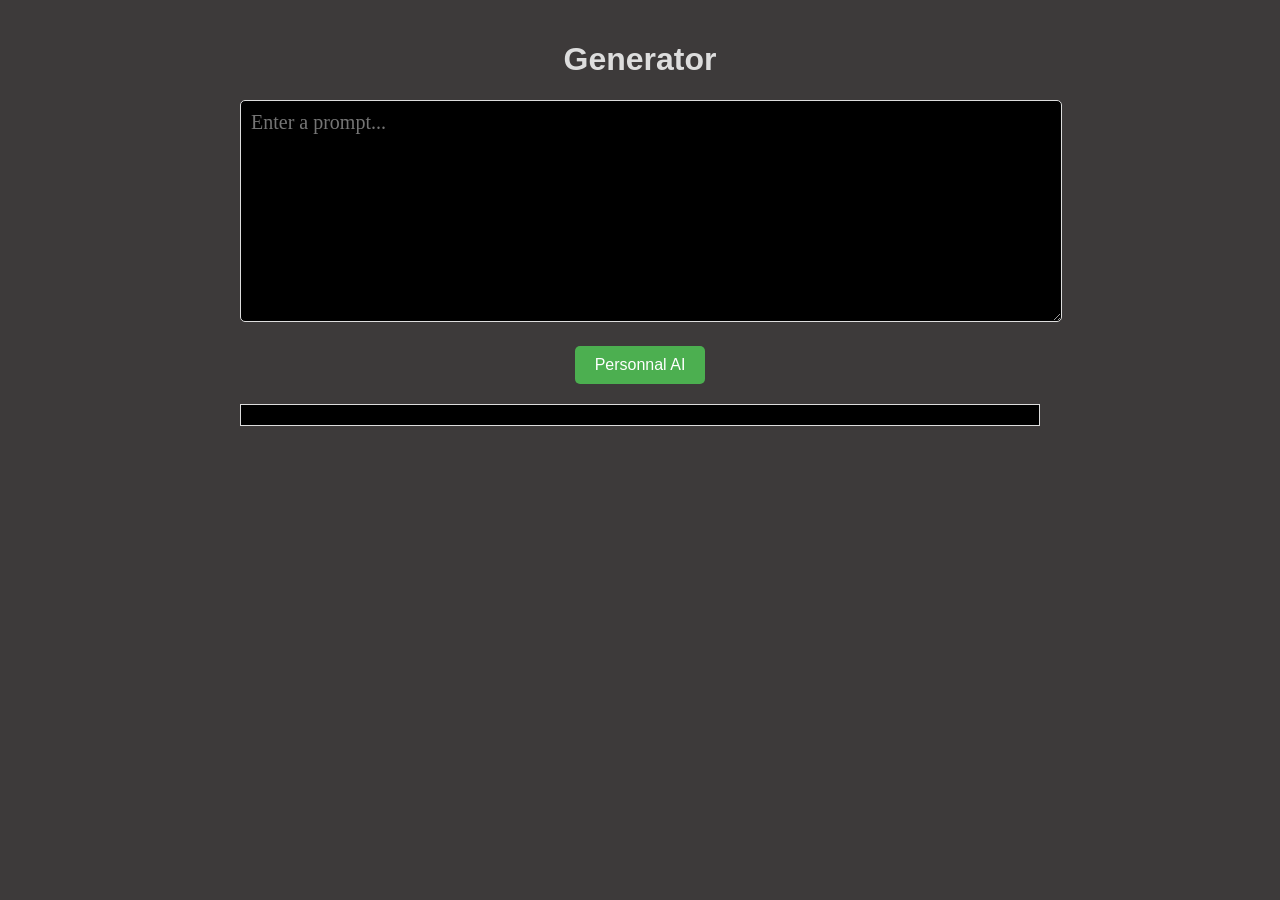
==== commit 7b0a2e2e: "Update index.html" ====
--- a/index.html
+++ b/index.html
@@ -14,7 +14,7 @@
   <body>
     <h1>Generator</h1>
     <textarea id="prompt" placeholder="Enter a prompt..."></textarea>
-    <button id="generate">Generate</button>
+    <button id="generate">Personnal AI</button>
     <div id="result"></div>
 
     <!-- Include the provided code -->
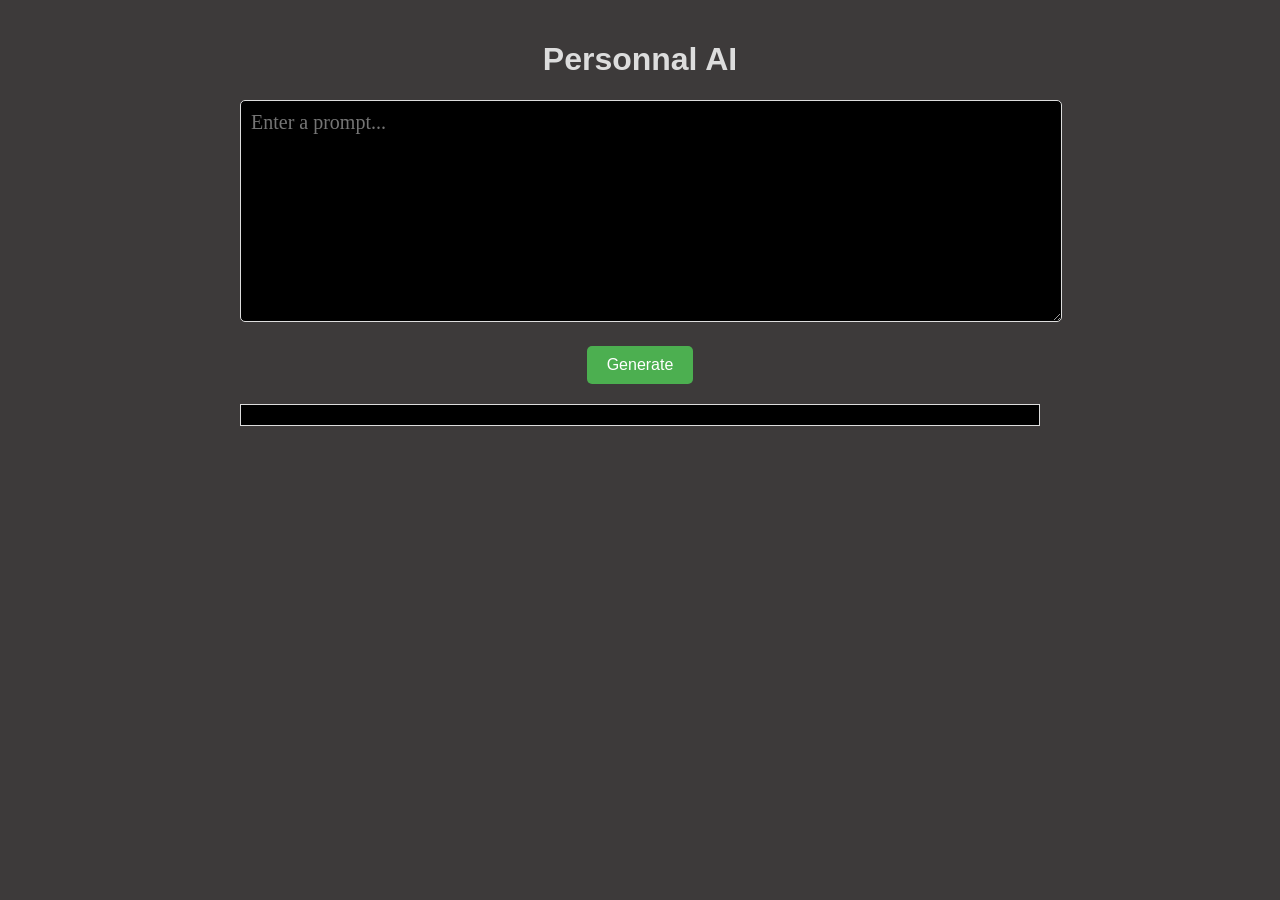
==== commit a631b927: "Update index.html" ====
--- a/index.html
+++ b/index.html
@@ -12,9 +12,9 @@
     <title>Document</title>
   </head>
   <body>
-    <h1>Generator</h1>
+    <h1>Personnal AI</h1>
     <textarea id="prompt" placeholder="Enter a prompt..."></textarea>
-    <button id="generate">Personnal AI</button>
+    <button id="generate">Generate</button>
     <div id="result"></div>
 
     <!-- Include the provided code -->
